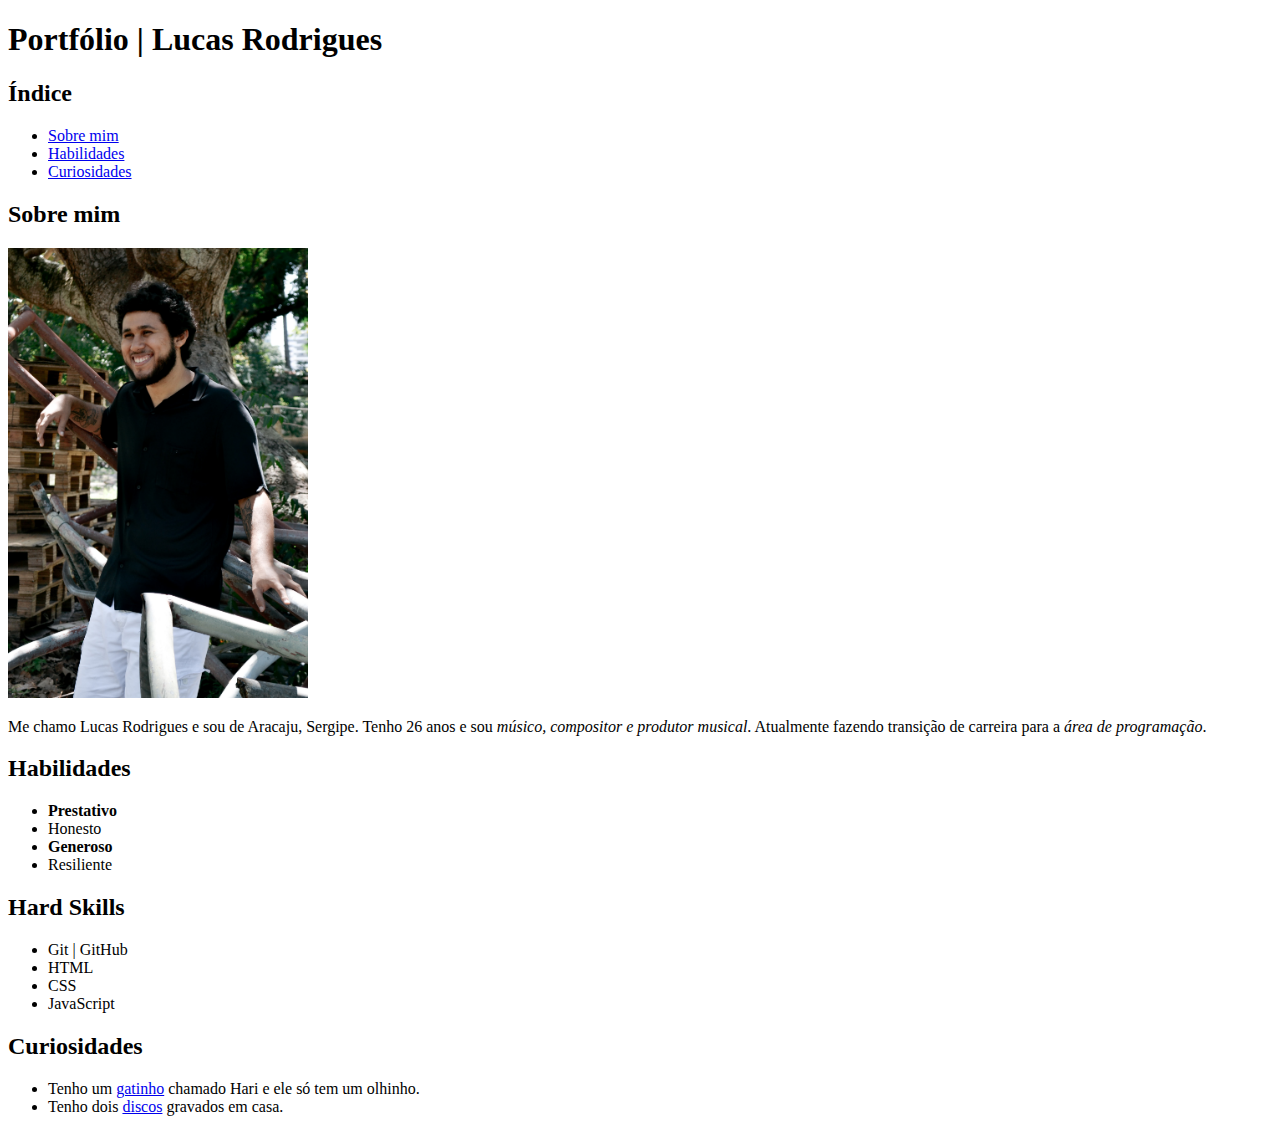
==== index.html @ eb020a02 "correções ortográficas" ====
<!DOCTYPE html>
<html lang="pt-br">
  <head>
    <meta charset="UTF-8">
    <title>Portfólio | Lucas Rodrigues</title>
  </head>
  <body>
    <h1>Portfólio | Lucas Rodrigues</h1>
    <h2>Índice</h2>
      <ul>
        <li><a href="#whoami">Sobre mim</a></li>
        <li><a href="#skills">Habilidades</a></li>
        <li><a href="#curiosities">Curiosidades</a></li>
      </ul>
    <h2 id="whoami">Sobre mim</h2>
    <img src="./images/lucas.jpg" alt="Foto de Lucas Rodrigues" width="300px">
    <p>Me chamo Lucas Rodrigues e sou de Aracaju, Sergipe. Tenho 26 anos e sou <em>músico, compositor e produtor musical</em>. Atualmente fazendo transição de carreira para a <em>área de programação</em>.</p>
    <h2 id="skills">Habilidades</h2>
      <ul>
        <li><strong>Prestativo</strong></li>
        <li>Honesto</li>
        <li><strong>Generoso</strong></li>
        <li>Resiliente</li>
      </ul>

    <h2 id="hardskills"> Hard Skills</h2>
      <ul>
        <li>Git | GitHub</li>
        <li>HTML</li>
        <li>CSS</li>
        <li>JavaScript</li>
       
      </ul>
    <h2 id="curiosities">Curiosidades</h2>
    <ul>
      <li>Tenho um <a href="/images/hari.png" target="_blank" > gatinho</a> chamado Hari e ele só tem um olhinho.</li>
      <li>Tenho dois <a href="https://open.spotify.com/artist/6US9TwhtKclm6A8sM6VLmm?si=sbQLL7MWQJmbOKKIGAKVHQ" target="_blank">discos</a> gravados em casa.</li>
    </ul>
    
  </body>
</html>
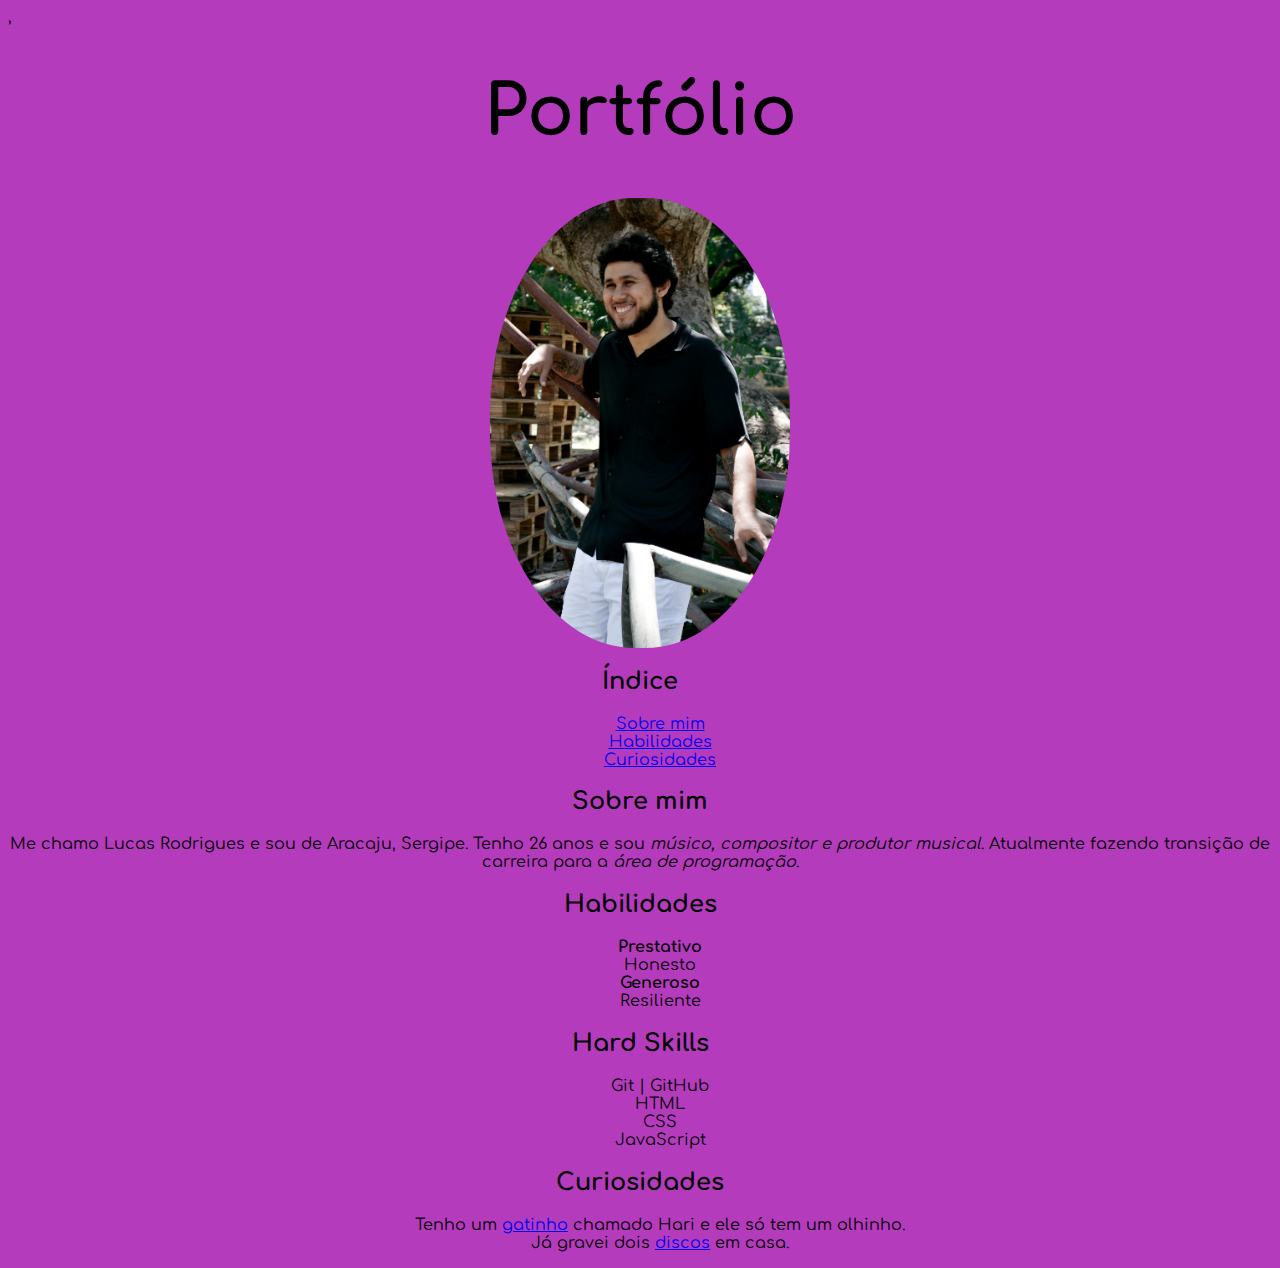
==== commit 4f6548c8: "adicionando CSS ao portfolio" ====
--- a/index.html
+++ b/index.html
@@ -3,9 +3,18 @@
   <head>
     <meta charset="UTF-8">
     <title>Portfólio | Lucas Rodrigues</title>
+    ,<link rel="stylesheet" href="./style.css" type="text/css">
+    <style>  
+    
+    </style>
+  <link rel="preconnect" href="https://fonts.googleapis.com">
+  <link rel="preconnect" href="https://fonts.gstatic.com" crossorigin>
+  <link href="https://fonts.googleapis.com/css2?family=Comfortaa:wght@600&display=swap" rel="stylesheet">
   </head>
+
   <body>
-    <h1>Portfólio | Lucas Rodrigues</h1>
+    <h1>Portfólio</h1>
+    <img id="lucas-pic" src="./images/lucas.jpg" alt="Foto de Lucas Rodrigues" width="300px">
     <h2>Índice</h2>
       <ul>
         <li><a href="#whoami">Sobre mim</a></li>
@@ -13,7 +22,6 @@
         <li><a href="#curiosities">Curiosidades</a></li>
       </ul>
     <h2 id="whoami">Sobre mim</h2>
-    <img src="./images/lucas.jpg" alt="Foto de Lucas Rodrigues" width="300px">
     <p>Me chamo Lucas Rodrigues e sou de Aracaju, Sergipe. Tenho 26 anos e sou <em>músico, compositor e produtor musical</em>. Atualmente fazendo transição de carreira para a <em>área de programação</em>.</p>
     <h2 id="skills">Habilidades</h2>
       <ul>
@@ -29,13 +37,13 @@
         <li>HTML</li>
         <li>CSS</li>
         <li>JavaScript</li>
-       
       </ul>
     <h2 id="curiosities">Curiosidades</h2>
     <ul>
       <li>Tenho um <a href="/images/hari.png" target="_blank" > gatinho</a> chamado Hari e ele só tem um olhinho.</li>
-      <li>Tenho dois <a href="https://open.spotify.com/artist/6US9TwhtKclm6A8sM6VLmm?si=sbQLL7MWQJmbOKKIGAKVHQ" target="_blank">discos</a> gravados em casa.</li>
+      <li>Já gravei dois <a href="https://open.spotify.com/artist/6US9TwhtKclm6A8sM6VLmm?si=sbQLL7MWQJmbOKKIGAKVHQ" target="_blank">discos</a> em casa.</li>
     </ul>
-    
+  </a>
+
   </body>
 </html>--- a/style.css
+++ b/style.css
@@ -0,0 +1,20 @@
+body {
+  background-color: #b53bbd;
+  font-family: 'Comfortaa', cursive;
+}
+h1 {
+  text-align: center;
+  font-size: 70px;
+}
+h2, p, ol, ul {
+  text-align: center;
+}
+li {
+  list-style-type: none;
+}
+#lucas-pic {
+  border-radius:48%;
+  display: block;
+  margin-left: auto;
+  margin-right:auto
+}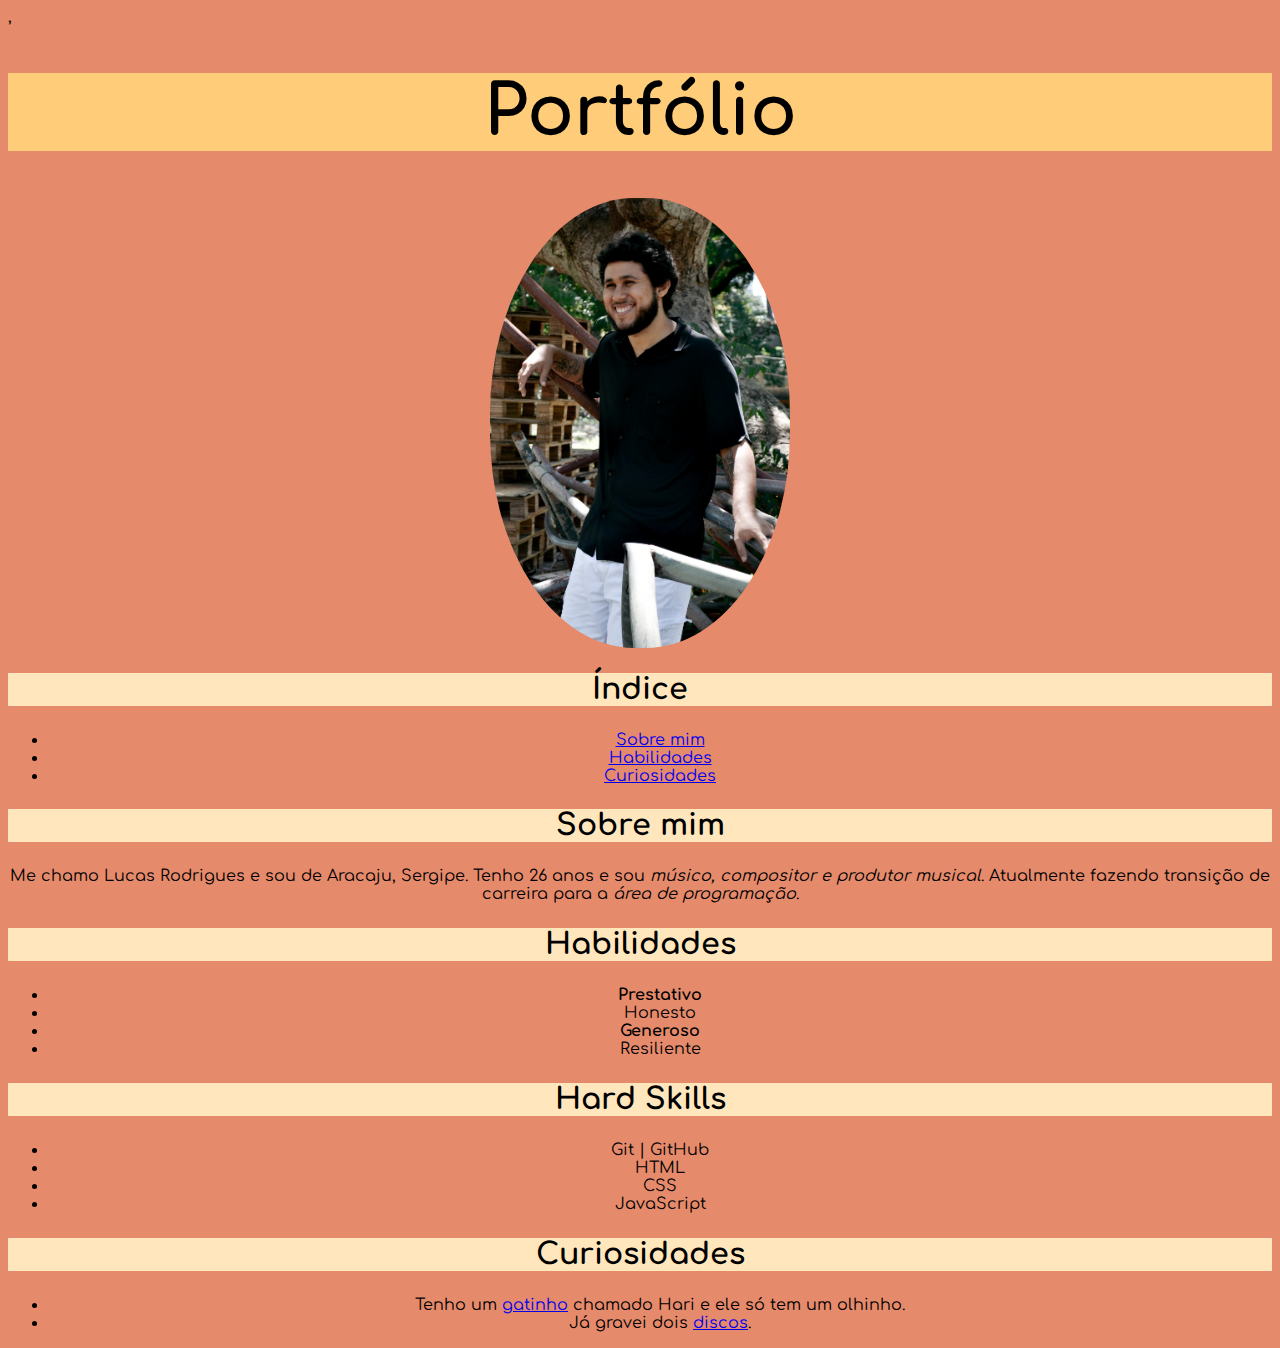
==== commit 6ff9e38a: "finalizando esitlo css" ====
--- a/index.html
+++ b/index.html
@@ -41,7 +41,7 @@
     <h2 id="curiosities">Curiosidades</h2>
     <ul>
       <li>Tenho um <a href="/images/hari.png" target="_blank" > gatinho</a> chamado Hari e ele só tem um olhinho.</li>
-      <li>Já gravei dois <a href="https://open.spotify.com/artist/6US9TwhtKclm6A8sM6VLmm?si=sbQLL7MWQJmbOKKIGAKVHQ" target="_blank">discos</a> em casa.</li>
+      <li>Já gravei dois <a href="https://open.spotify.com/artist/6US9TwhtKclm6A8sM6VLmm?si=sbQLL7MWQJmbOKKIGAKVHQ" target="_blank">discos</a>.</li>
     </ul>
   </a>
 
--- a/style.css
+++ b/style.css
@@ -1,16 +1,18 @@
 body {
-  background-color: #b53bbd;
+  background-color: #e68a6c;
   font-family: 'Comfortaa', cursive;
 }
 h1 {
+  background-color: #ffcc7a;
   text-align: center;
   font-size: 70px;
 }
+h2 {
+  background-color: #ffe6bd;
+  font-size: 30px;
+}
 h2, p, ol, ul {
-  text-align: center;
-}
-li {
-  list-style-type: none;
+    text-align: center;
 }
 #lucas-pic {
   border-radius:48%;
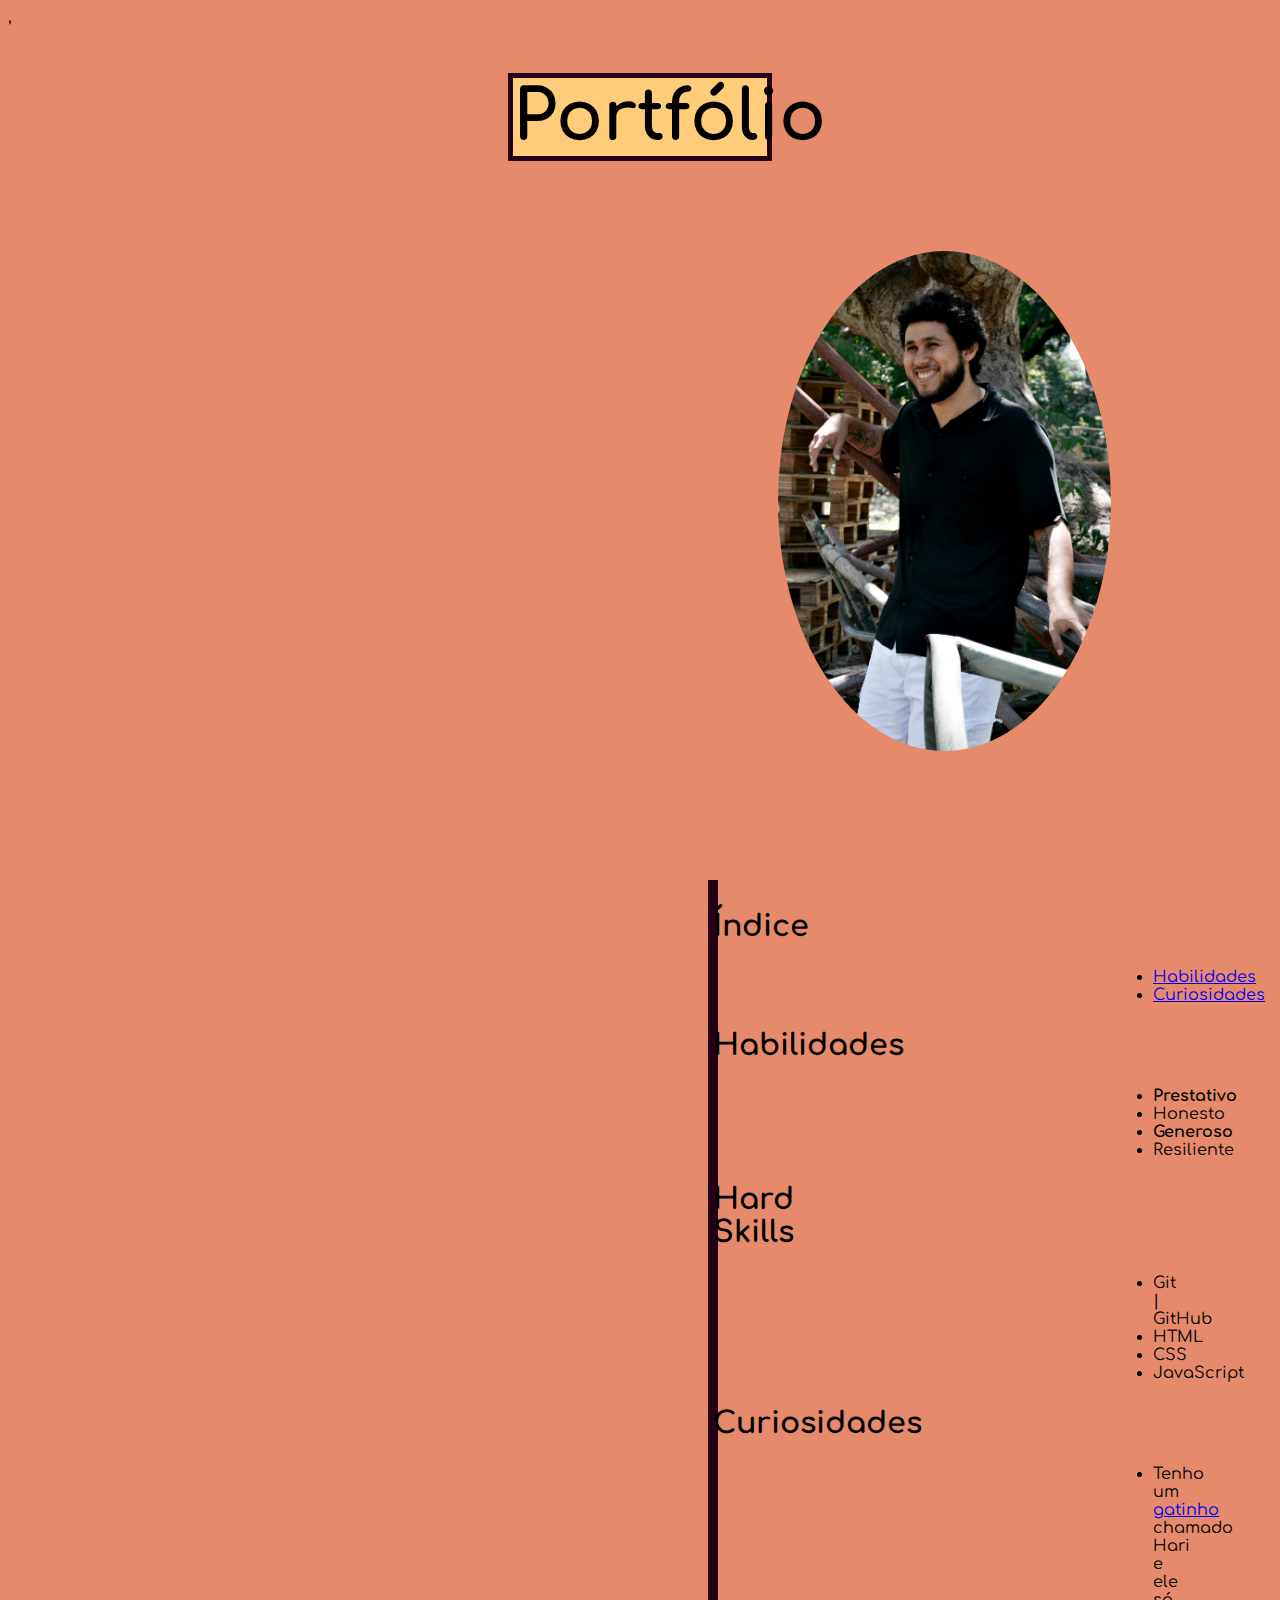
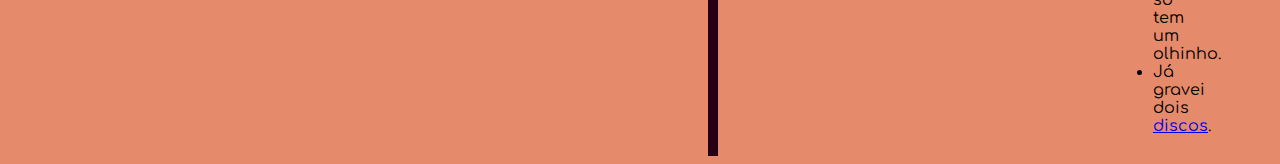
==== commit c97ad7bb: "atualizando portfolio" ====
--- a/index.html
+++ b/index.html
@@ -14,36 +14,43 @@
 
   <body>
     <h1>Portfólio</h1>
-    <img id="lucas-pic" src="./images/lucas.jpg" alt="Foto de Lucas Rodrigues" width="300px">
-    <h2>Índice</h2>
-      <ul>
-        <li><a href="#whoami">Sobre mim</a></li>
+    <div id="picDiv">
+      <img id="lucas-pic" src="./images/lucas.jpg" alt="Foto de Lucas Rodrigues">
+      <div class="aboutP">
+        <h2 id="whoami">Sobre mim</h2>
+        <p id="whoamiP">Me chamo Lucas Rodrigues e sou de Aracaju, Sergipe. Tenho 26 anos e sou <em>músico, compositor e produtor musical</em>. Atualmente fazendo transição de carreira para a <em>área de programação</em>.</p>
+      </div>
+    </div>
+    <div id="indexDiv">
+      <h2 id="index">Índice</h2>
+      <ul id="skills">
         <li><a href="#skills">Habilidades</a></li>
         <li><a href="#curiosities">Curiosidades</a></li>
       </ul>
-    <h2 id="whoami">Sobre mim</h2>
-    <p>Me chamo Lucas Rodrigues e sou de Aracaju, Sergipe. Tenho 26 anos e sou <em>músico, compositor e produtor musical</em>. Atualmente fazendo transição de carreira para a <em>área de programação</em>.</p>
-    <h2 id="skills">Habilidades</h2>
-      <ul>
+  
+    <h2>Habilidades</h2>
+      <ul id="skills2">
         <li><strong>Prestativo</strong></li>
         <li>Honesto</li>
         <li><strong>Generoso</strong></li>
         <li>Resiliente</li>
       </ul>
 
-    <h2 id="hardskills"> Hard Skills</h2>
-      <ul>
+    <h2> Hard Skills</h2>
+      <ul  id="hardskills"  >
         <li>Git | GitHub</li>
         <li>HTML</li>
         <li>CSS</li>
         <li>JavaScript</li>
       </ul>
-    <h2 id="curiosities">Curiosidades</h2>
-    <ul>
+    <h2>Curiosidades</h2>
+    <ul id="curiosities">
       <li>Tenho um <a href="/images/hari.png" target="_blank" > gatinho</a> chamado Hari e ele só tem um olhinho.</li>
       <li>Já gravei dois <a href="https://open.spotify.com/artist/6US9TwhtKclm6A8sM6VLmm?si=sbQLL7MWQJmbOKKIGAKVHQ" target="_blank">discos</a>.</li>
     </ul>
+  </div>
   </a>
+    
 
   </body>
 </html>--- a/style.css
+++ b/style.css
@@ -13,10 +13,81 @@
 }
 h2, p, ol, ul {
     text-align: center;
+    
+}
+#picDiv {
+  display: flex;
+  justify-content: space-around;
+  
+  margin-top: 70px;
+  margin-left: 500px;
+  margin-right: 500px;
+  padding: 20px;
 }
 #lucas-pic {
-  border-radius:48%;
-  display: block;
-  margin-left: auto;
-  margin-right:auto
-}+  border-radius:100%;
+  height: 500px;
+  width: 500px;
+  object-fit: cover;
+  margin-left: 250px;
+}
+
+.aboutP {
+  flex-direction: column;
+  font-size: 20px;
+  
+}
+#whoami {
+  font-weight: 900;
+  font-size: 35px;
+  margin-left: 250px;
+  
+}
+#whoamiP {
+  font-weight: 900;
+  font-size: 23px;
+  margin-left: 250px;
+  text-align: justify;
+}
+h1 {
+  position:relative;
+  margin-left: 500px;
+  margin-right: 500px;
+  border: 5px solid  #260016; 
+}
+#indexDiv {
+  position:relative;
+  margin-left: 700px;
+  margin-right: 700px;
+  border: 5px solid  #260016; 
+}
+#skills {
+  position:relative;
+  margin-left:400px;
+  margin-right:auto;
+  text-align: justify;
+  }
+#skills2 {
+  position:relative;
+  margin-left:400px;
+  margin-right:auto;
+  text-align: justify;
+}
+#hardskills {
+  position:relative;
+  margin-left:400px;
+  margin-right:auto;
+  text-align: justify;
+}
+#curiosities{
+  position:relative;
+  margin-left:400px;
+  margin-right:auto;
+  text-align: justify;
+}
+
+/* p {
+  position:relative;
+  margin-left: 500px;
+  margin-right: 500px;
+} */
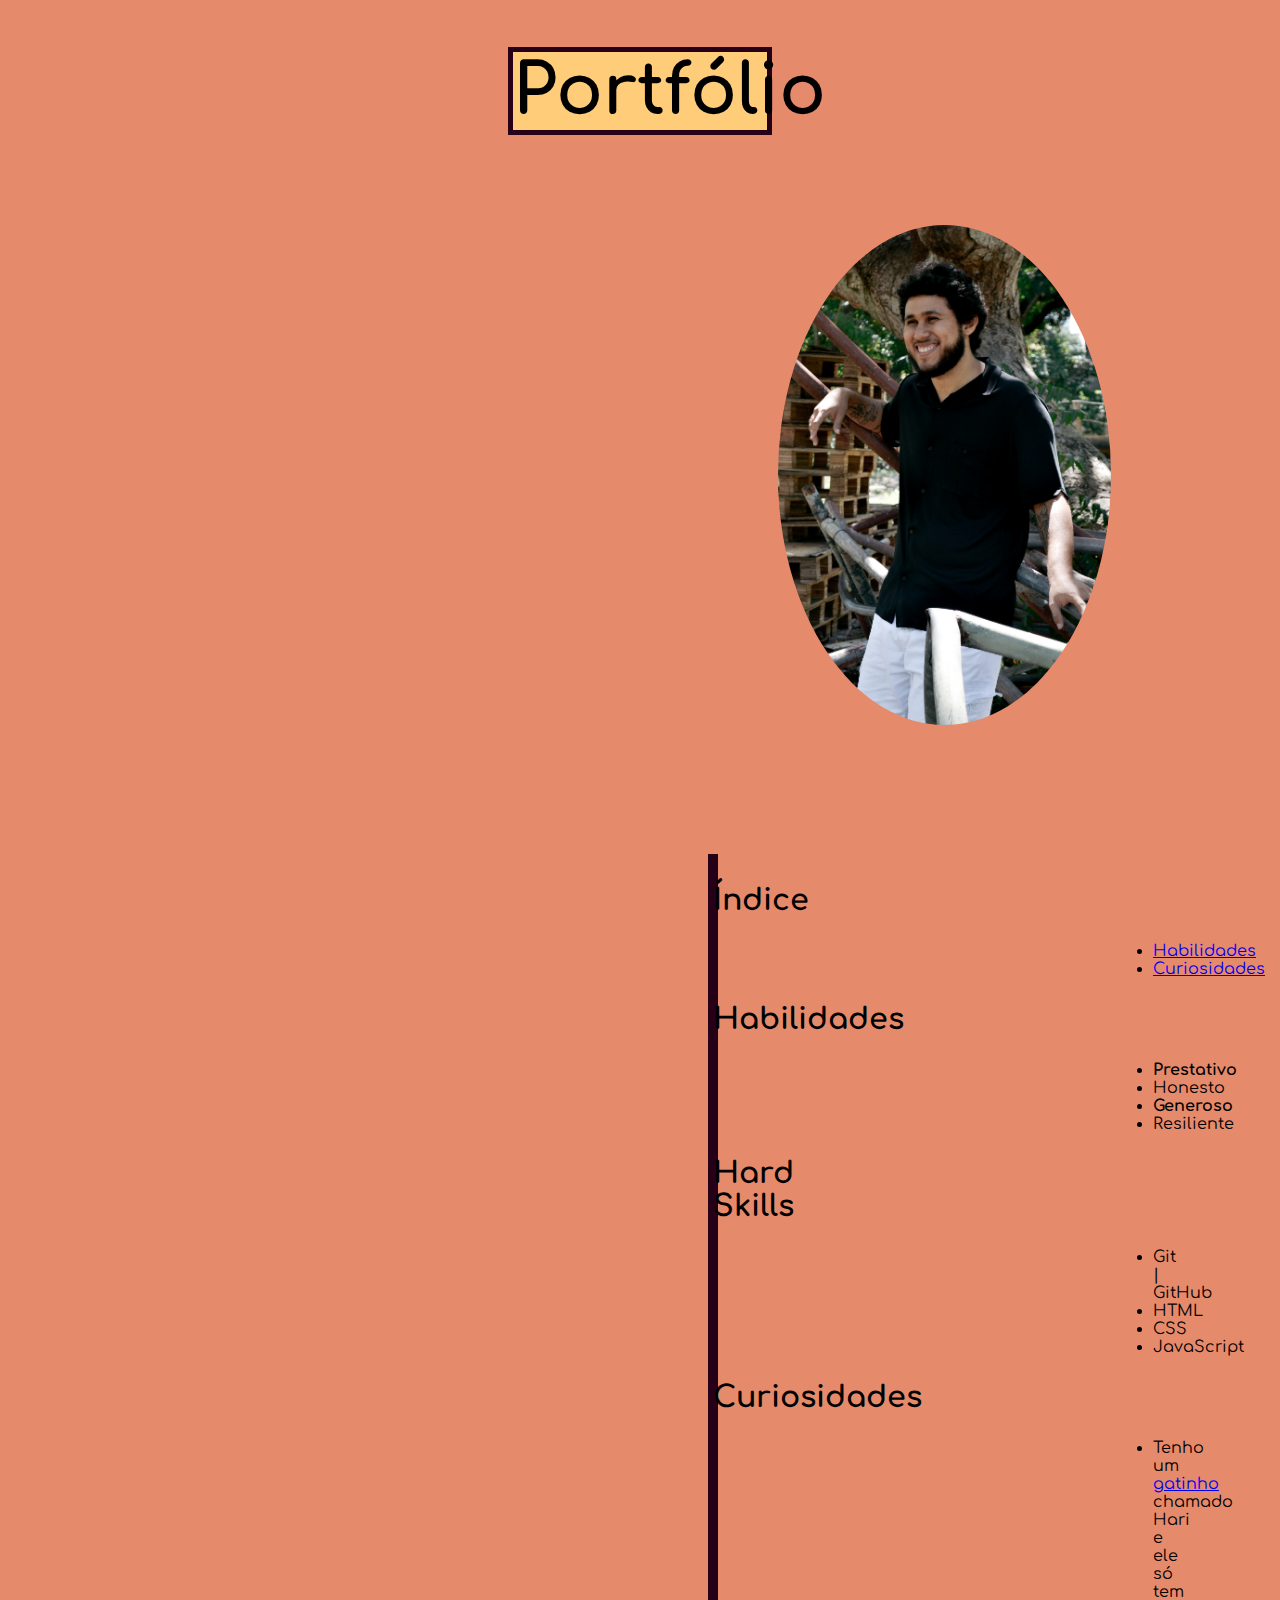
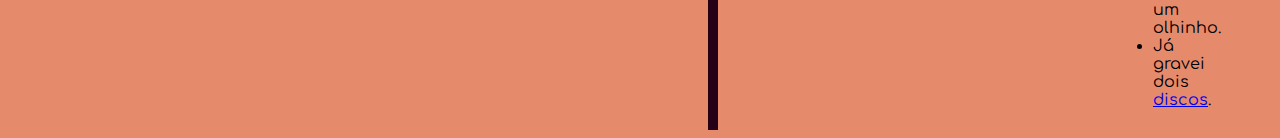
==== commit 58990842: "identação" ====
--- a/index.html
+++ b/index.html
@@ -1,56 +1,60 @@
 <!DOCTYPE html>
 <html lang="pt-br">
-  <head>
-    <meta charset="UTF-8">
-    <title>Portfólio | Lucas Rodrigues</title>
-    ,<link rel="stylesheet" href="./style.css" type="text/css">
-    <style>  
-    
-    </style>
+
+<head>
+  <meta charset="UTF-8">
+  <title>Portfólio | Lucas Rodrigues</title>
+  <link rel="stylesheet" href="./style.css" type="text/css">
+  <style>
+
+  </style>
   <link rel="preconnect" href="https://fonts.googleapis.com">
   <link rel="preconnect" href="https://fonts.gstatic.com" crossorigin>
   <link href="https://fonts.googleapis.com/css2?family=Comfortaa:wght@600&display=swap" rel="stylesheet">
-  </head>
+</head>
 
-  <body>
-    <h1>Portfólio</h1>
-    <div id="picDiv">
-      <img id="lucas-pic" src="./images/lucas.jpg" alt="Foto de Lucas Rodrigues">
-      <div class="aboutP">
-        <h2 id="whoami">Sobre mim</h2>
-        <p id="whoamiP">Me chamo Lucas Rodrigues e sou de Aracaju, Sergipe. Tenho 26 anos e sou <em>músico, compositor e produtor musical</em>. Atualmente fazendo transição de carreira para a <em>área de programação</em>.</p>
-      </div>
+<body>
+  <h1>Portfólio</h1>
+  <div id="picDiv">
+    <img id="lucas-pic" src="./images/lucas.jpg" alt="Foto de Lucas Rodrigues">
+    <div class="aboutP">
+      <h2 id="whoami">Sobre mim</h2>
+      <p id="whoamiP">Me chamo Lucas Rodrigues e sou de Aracaju, Sergipe. Tenho 26 anos e sou <em>músico, compositor e
+          produtor musical</em>. Atualmente fazendo transição de carreira para a <em>área de programação</em>.</p>
     </div>
-    <div id="indexDiv">
-      <h2 id="index">Índice</h2>
-      <ul id="skills">
-        <li><a href="#skills">Habilidades</a></li>
-        <li><a href="#curiosities">Curiosidades</a></li>
-      </ul>
-  
+  </div>
+  <div id="indexDiv">
+    <h2 id="index">Índice</h2>
+    <ul id="skills">
+      <li><a href="#skills">Habilidades</a></li>
+      <li><a href="#curiosities">Curiosidades</a></li>
+    </ul>
+
     <h2>Habilidades</h2>
-      <ul id="skills2">
-        <li><strong>Prestativo</strong></li>
-        <li>Honesto</li>
-        <li><strong>Generoso</strong></li>
-        <li>Resiliente</li>
-      </ul>
+    <ul id="skills2">
+      <li><strong>Prestativo</strong></li>
+      <li>Honesto</li>
+      <li><strong>Generoso</strong></li>
+      <li>Resiliente</li>
+    </ul>
 
     <h2> Hard Skills</h2>
-      <ul  id="hardskills"  >
-        <li>Git | GitHub</li>
-        <li>HTML</li>
-        <li>CSS</li>
-        <li>JavaScript</li>
-      </ul>
+    <ul id="hardskills">
+      <li>Git | GitHub</li>
+      <li>HTML</li>
+      <li>CSS</li>
+      <li>JavaScript</li>
+    </ul>
     <h2>Curiosidades</h2>
     <ul id="curiosities">
-      <li>Tenho um <a href="/images/hari.png" target="_blank" > gatinho</a> chamado Hari e ele só tem um olhinho.</li>
-      <li>Já gravei dois <a href="https://open.spotify.com/artist/6US9TwhtKclm6A8sM6VLmm?si=sbQLL7MWQJmbOKKIGAKVHQ" target="_blank">discos</a>.</li>
+      <li>Tenho um <a href="/images/hari.png" target="_blank"> gatinho</a> chamado Hari e ele só tem um olhinho.</li>
+      <li>Já gravei dois <a href="https://open.spotify.com/artist/6US9TwhtKclm6A8sM6VLmm?si=sbQLL7MWQJmbOKKIGAKVHQ"
+          target="_blank">discos</a>.</li>
     </ul>
   </div>
   </a>
-    
 
-  </body>
+
+</body>
+
 </html>--- a/style.css
+++ b/style.css
@@ -2,30 +2,38 @@
   background-color: #e68a6c;
   font-family: 'Comfortaa', cursive;
 }
+
 h1 {
   background-color: #ffcc7a;
   text-align: center;
   font-size: 70px;
 }
+
 h2 {
   background-color: #ffe6bd;
   font-size: 30px;
 }
-h2, p, ol, ul {
-    text-align: center;
-    
+
+h2,
+p,
+ol,
+ul {
+  text-align: center;
+
 }
+
 #picDiv {
   display: flex;
   justify-content: space-around;
-  
+
   margin-top: 70px;
   margin-left: 500px;
   margin-right: 500px;
   padding: 20px;
 }
+
 #lucas-pic {
-  border-radius:100%;
+  border-radius: 100%;
   height: 500px;
   width: 500px;
   object-fit: cover;
@@ -35,54 +43,62 @@
 .aboutP {
   flex-direction: column;
   font-size: 20px;
-  
+
 }
+
 #whoami {
   font-weight: 900;
   font-size: 35px;
   margin-left: 250px;
-  
+
 }
+
 #whoamiP {
   font-weight: 900;
   font-size: 23px;
   margin-left: 250px;
   text-align: justify;
 }
+
 h1 {
-  position:relative;
+  position: relative;
   margin-left: 500px;
   margin-right: 500px;
-  border: 5px solid  #260016; 
+  border: 5px solid #260016;
 }
+
 #indexDiv {
-  position:relative;
+  position: relative;
   margin-left: 700px;
   margin-right: 700px;
-  border: 5px solid  #260016; 
+  border: 5px solid #260016;
 }
+
 #skills {
-  position:relative;
-  margin-left:400px;
-  margin-right:auto;
-  text-align: justify;
-  }
-#skills2 {
-  position:relative;
-  margin-left:400px;
-  margin-right:auto;
+  position: relative;
+  margin-left: 400px;
+  margin-right: auto;
   text-align: justify;
 }
-#hardskills {
-  position:relative;
-  margin-left:400px;
-  margin-right:auto;
+
+#skills2 {
+  position: relative;
+  margin-left: 400px;
+  margin-right: auto;
   text-align: justify;
 }
-#curiosities{
-  position:relative;
-  margin-left:400px;
-  margin-right:auto;
+
+#hardskills {
+  position: relative;
+  margin-left: 400px;
+  margin-right: auto;
+  text-align: justify;
+}
+
+#curiosities {
+  position: relative;
+  margin-left: 400px;
+  margin-right: auto;
   text-align: justify;
 }
 
@@ -90,4 +106,4 @@
   position:relative;
   margin-left: 500px;
   margin-right: 500px;
-} */
+} */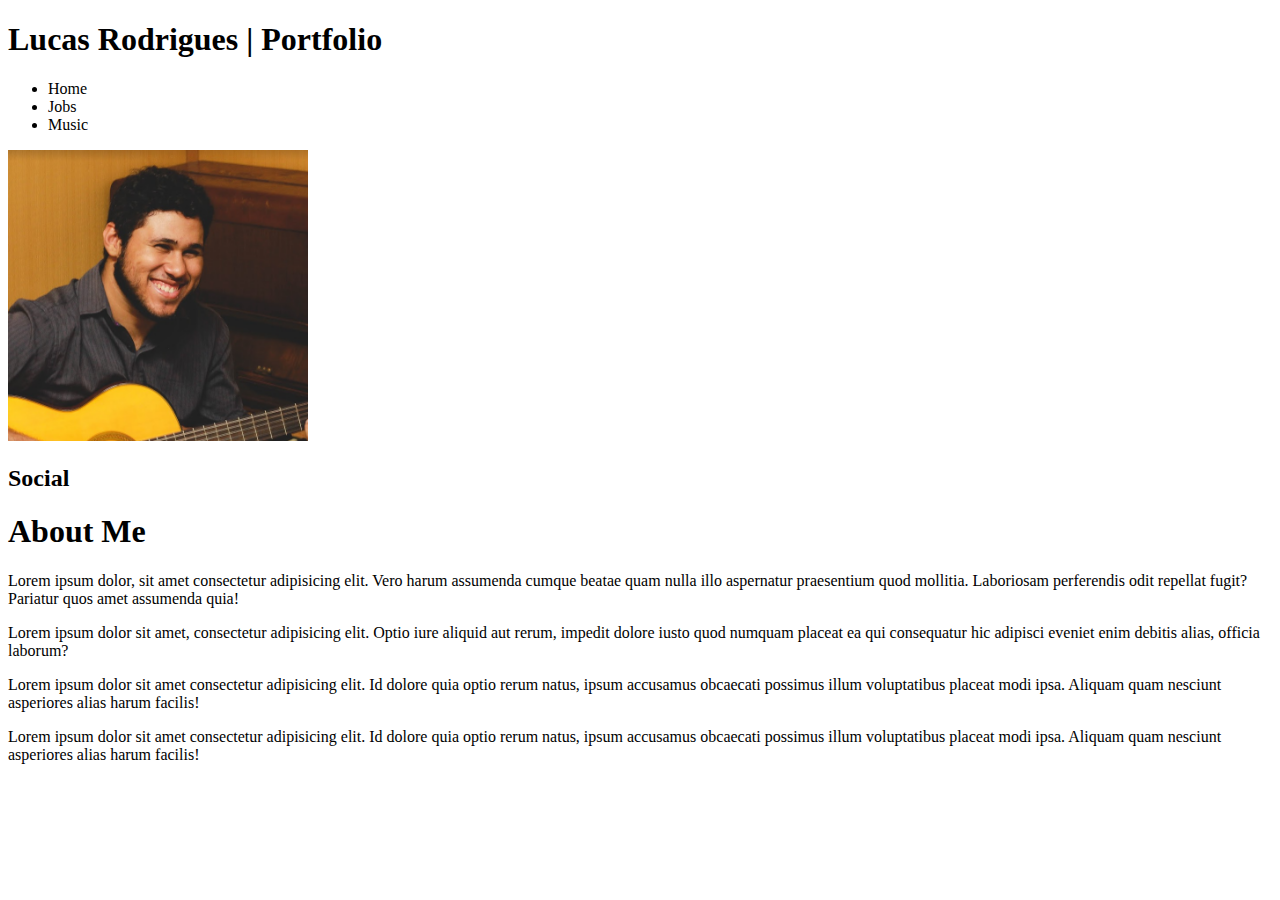
==== commit a2d4c005: "refazendo port" ====
--- a/index.html
+++ b/index.html
@@ -1,59 +1,49 @@
 <!DOCTYPE html>
-<html lang="pt-br">
+<html lang="pt-BR">
 
 <head>
   <meta charset="UTF-8">
-  <title>Portfólio | Lucas Rodrigues</title>
-  <link rel="stylesheet" href="./style.css" type="text/css">
-  <style>
-
-  </style>
-  <link rel="preconnect" href="https://fonts.googleapis.com">
-  <link rel="preconnect" href="https://fonts.gstatic.com" crossorigin>
-  <link href="https://fonts.googleapis.com/css2?family=Comfortaa:wght@600&display=swap" rel="stylesheet">
+  <meta http-equiv="X-UA-Compatible" content="IE=edge">
+  <meta name="viewport" content="width=device-width, initial-scale=1.0">
+  <title>Lucas Rodrigues | Portfolio</title>
+  <link rel="stylesheet" href="style.css">
 </head>
 
 <body>
-  <h1>Portfólio</h1>
-  <div id="picDiv">
-    <img id="lucas-pic" src="./images/lucas.jpg" alt="Foto de Lucas Rodrigues">
-    <div class="aboutP">
-      <h2 id="whoami">Sobre mim</h2>
-      <p id="whoamiP">Me chamo Lucas Rodrigues e sou de Aracaju, Sergipe. Tenho 26 anos e sou <em>músico, compositor e
-          produtor musical</em>. Atualmente fazendo transição de carreira para a <em>área de programação</em>.</p>
-    </div>
+  <header>
+    <h1>Lucas Rodrigues | Portfolio</h1>
+    <nav>
+      <ul>
+        <li>Home</li>
+        <li>Jobs</li>
+        <li>Music</li>
+      </ul>
+    </nav>
+  </header>
+  <div>
+    <aside>
+      <img src="./images/lucas-pic.png" alt="Lucas' Picture" width="300px">
+      <h2>Social</h2>
+    </aside>
+
+    <main>
+      <h1> About Me</h1>
+      <p>Lorem ipsum dolor, sit amet consectetur adipisicing elit. Vero harum assumenda cumque beatae quam nulla illo
+        aspernatur praesentium quod mollitia. Laboriosam perferendis odit repellat fugit? Pariatur quos amet assumenda
+        quia!
+      </p>
+      <p>Lorem ipsum dolor sit amet, consectetur adipisicing elit. Optio iure aliquid aut rerum, impedit dolore iusto
+        quod
+        numquam placeat ea qui consequatur hic adipisci eveniet enim debitis alias, officia laborum?</p>
+      <p>Lorem ipsum dolor sit amet consectetur adipisicing elit. Id dolore quia optio rerum natus, ipsum accusamus
+        obcaecati possimus illum voluptatibus placeat modi ipsa. Aliquam quam nesciunt asperiores alias harum facilis!
+      </p>
+      <p>Lorem ipsum dolor sit amet consectetur adipisicing elit. Id dolore quia optio rerum natus, ipsum accusamus
+        obcaecati possimus illum voluptatibus placeat modi ipsa. Aliquam quam nesciunt asperiores alias harum facilis!
+      </p>
+
+    </main>
   </div>
-  <div id="indexDiv">
-    <h2 id="index">Índice</h2>
-    <ul id="skills">
-      <li><a href="#skills">Habilidades</a></li>
-      <li><a href="#curiosities">Curiosidades</a></li>
-    </ul>
-
-    <h2>Habilidades</h2>
-    <ul id="skills2">
-      <li><strong>Prestativo</strong></li>
-      <li>Honesto</li>
-      <li><strong>Generoso</strong></li>
-      <li>Resiliente</li>
-    </ul>
-
-    <h2> Hard Skills</h2>
-    <ul id="hardskills">
-      <li>Git | GitHub</li>
-      <li>HTML</li>
-      <li>CSS</li>
-      <li>JavaScript</li>
-    </ul>
-    <h2>Curiosidades</h2>
-    <ul id="curiosities">
-      <li>Tenho um <a href="/images/hari.png" target="_blank"> gatinho</a> chamado Hari e ele só tem um olhinho.</li>
-      <li>Já gravei dois <a href="https://open.spotify.com/artist/6US9TwhtKclm6A8sM6VLmm?si=sbQLL7MWQJmbOKKIGAKVHQ"
-          target="_blank">discos</a>.</li>
-    </ul>
-  </div>
-  </a>
-
 
 </body>
 
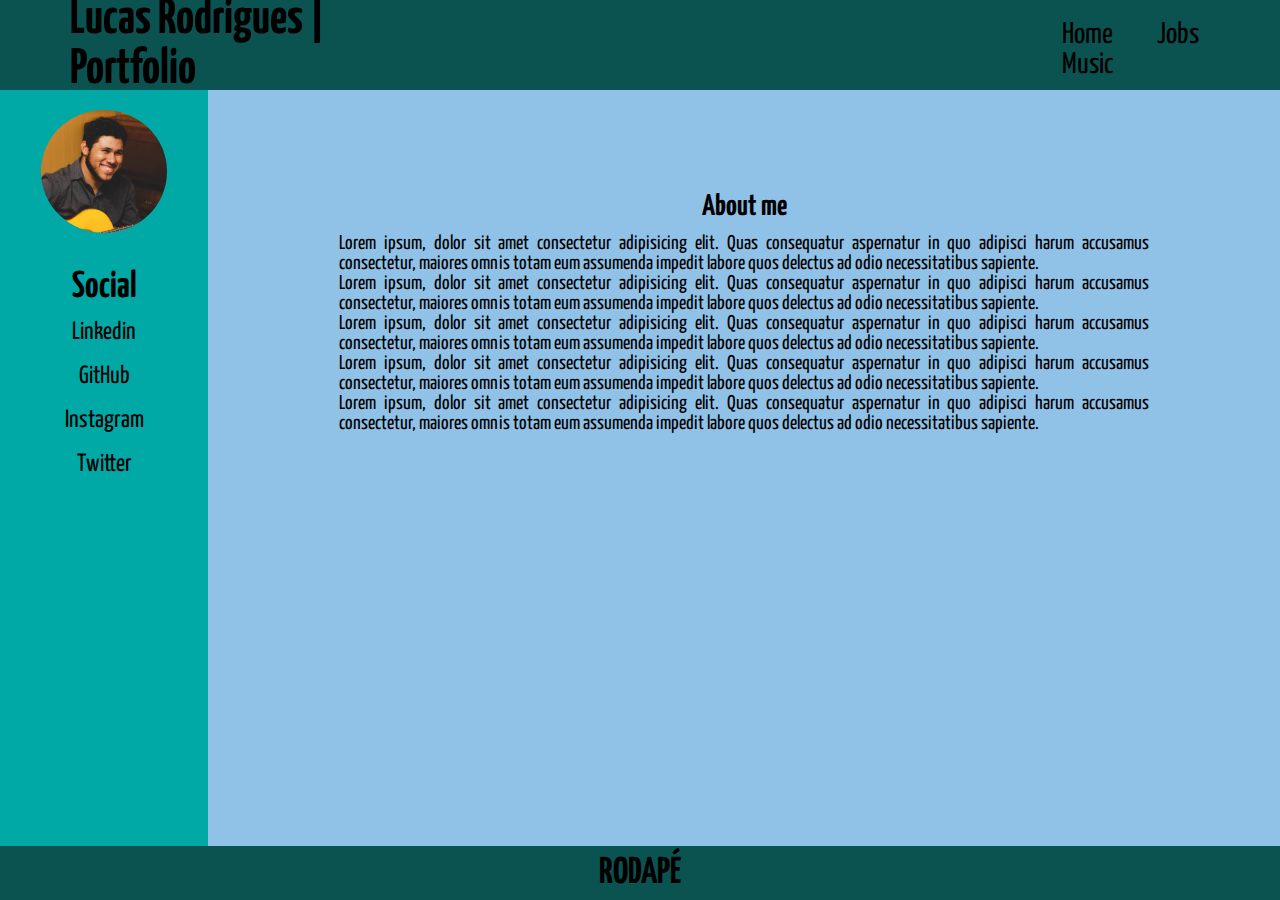
==== commit 21531675: "refazendo portfolio com display-flex" ====
--- a/index.html
+++ b/index.html
@@ -1,17 +1,23 @@
 <!DOCTYPE html>
-<html lang="pt-BR">
+<html lang="en">
 
 <head>
   <meta charset="UTF-8">
   <meta http-equiv="X-UA-Compatible" content="IE=edge">
   <meta name="viewport" content="width=device-width, initial-scale=1.0">
   <title>Lucas Rodrigues | Portfolio</title>
+  <link rel="stylesheet" href="style-flex.css">
+  <link rel="preconnect" href="https://fonts.googleapis.com">
+  <link rel="preconnect" href="https://fonts.gstatic.com" crossorigin>
+  <link href="https://fonts.googleapis.com/css2?family=Yanone+Kaffeesatz:wght@700&display=swap" rel="stylesheet">
   <link rel="stylesheet" href="style.css">
 </head>
 
 <body>
   <header>
-    <h1>Lucas Rodrigues | Portfolio</h1>
+    <div id="header-title">
+      <h1>Lucas Rodrigues | Portfolio</h1>
+    </div>
     <nav>
       <ul>
         <li>Home</li>
@@ -20,31 +26,39 @@
       </ul>
     </nav>
   </header>
-  <div>
+  <div class="container-main-aside">
     <aside>
-      <img src="./images/lucas-pic.png" alt="Lucas' Picture" width="300px">
+      <img id="lucas-pic" src="./images/lucas-pic.png">
       <h2>Social</h2>
+      <ul>
+        <li>Linkedin</li>
+        <li>GitHub</li>
+        <li>Instagram</li>
+        <li>Twitter</li>
+      </ul>
     </aside>
-
     <main>
-      <h1> About Me</h1>
-      <p>Lorem ipsum dolor, sit amet consectetur adipisicing elit. Vero harum assumenda cumque beatae quam nulla illo
-        aspernatur praesentium quod mollitia. Laboriosam perferendis odit repellat fugit? Pariatur quos amet assumenda
-        quia!
-      </p>
-      <p>Lorem ipsum dolor sit amet, consectetur adipisicing elit. Optio iure aliquid aut rerum, impedit dolore iusto
-        quod
-        numquam placeat ea qui consequatur hic adipisci eveniet enim debitis alias, officia laborum?</p>
-      <p>Lorem ipsum dolor sit amet consectetur adipisicing elit. Id dolore quia optio rerum natus, ipsum accusamus
-        obcaecati possimus illum voluptatibus placeat modi ipsa. Aliquam quam nesciunt asperiores alias harum facilis!
-      </p>
-      <p>Lorem ipsum dolor sit amet consectetur adipisicing elit. Id dolore quia optio rerum natus, ipsum accusamus
-        obcaecati possimus illum voluptatibus placeat modi ipsa. Aliquam quam nesciunt asperiores alias harum facilis!
-      </p>
-
+      <h2>About me</h2>
+      <p>Lorem ipsum, dolor sit amet consectetur adipisicing elit. Quas consequatur aspernatur in quo adipisci harum
+        accusamus consectetur, maiores omnis totam eum assumenda impedit labore quos delectus ad odio necessitatibus
+        sapiente.</p>
+      <p>Lorem ipsum, dolor sit amet consectetur adipisicing elit. Quas consequatur aspernatur in quo adipisci harum
+        accusamus consectetur, maiores omnis totam eum assumenda impedit labore quos delectus ad odio necessitatibus
+        sapiente.</p>
+      <p>Lorem ipsum, dolor sit amet consectetur adipisicing elit. Quas consequatur aspernatur in quo adipisci harum
+        accusamus consectetur, maiores omnis totam eum assumenda impedit labore quos delectus ad odio necessitatibus
+        sapiente.</p>
+      <p>Lorem ipsum, dolor sit amet consectetur adipisicing elit. Quas consequatur aspernatur in quo adipisci harum
+        accusamus consectetur, maiores omnis totam eum assumenda impedit labore quos delectus ad odio necessitatibus
+        sapiente.</p>
+      <p>Lorem ipsum, dolor sit amet consectetur adipisicing elit. Quas consequatur aspernatur in quo adipisci harum
+        accusamus consectetur, maiores omnis totam eum assumenda impedit labore quos delectus ad odio necessitatibus
+        sapiente.</p>
     </main>
   </div>
-
+  <footer>
+    <h2>RODAPÉ</h1>
+  </footer>
 </body>
 
 </html>--- a/style.css
+++ b/style.css
@@ -0,0 +1,102 @@
+* {
+  margin: 0;
+  padding: 0;
+  box-sizing: border-box;
+}
+
+body {
+  background-color: red;
+  font-family: 'Yanone Kaffeesatz', sans-serif;
+  font-size: 25px;
+  height: auto;
+
+}
+
+header {
+  background-color: #0B5351;
+  display: flex;
+  justify-content: space-between;
+  align-items: center;
+  padding: 20px;
+  height: 10vh;
+}
+
+header h1 {
+  margin-left: 50px;
+
+}
+
+nav {
+  padding: auto;
+  margin: auto;
+  margin-left: 50%;
+}
+
+nav ul li {
+  display: inline-block;
+  margin-left: 40px;
+  font-size: 30px;
+
+}
+
+.container-main-aside {
+  display: flex;
+  justify-content: center;
+}
+main {
+  background-color: #90C2E7;
+  padding: 90px 16px;
+  flex: 5;
+}
+
+main h2 {
+  font-size: 30px;
+  margin: 12px auto;
+  width: fit-content;
+}
+
+p {
+  width: 90vh;
+  text-align: justify;
+
+}
+
+main p {
+  margin: auto;
+  font-size: 20px;
+}
+
+aside {
+  background-color: #00A9A5;
+  flex: 1;
+  display: flex;
+  flex-direction: column;
+  align-items: center;
+  gap: 15px;
+  height: 84vh;
+}
+
+aside ul {
+  display: flex;
+  flex-direction: column;
+  gap: 20px;
+  align-items: center;
+  list-style: none;
+}
+
+#lucas-pic {
+  width: 80%;
+  border-radius: 50%;
+  padding: 20px;
+}
+
+footer {
+  display: flex;
+  justify-content: space-around;
+  align-items: center;
+  height: 6vh;
+  background-color: #0B5351;
+}
+footer h2 {
+  
+}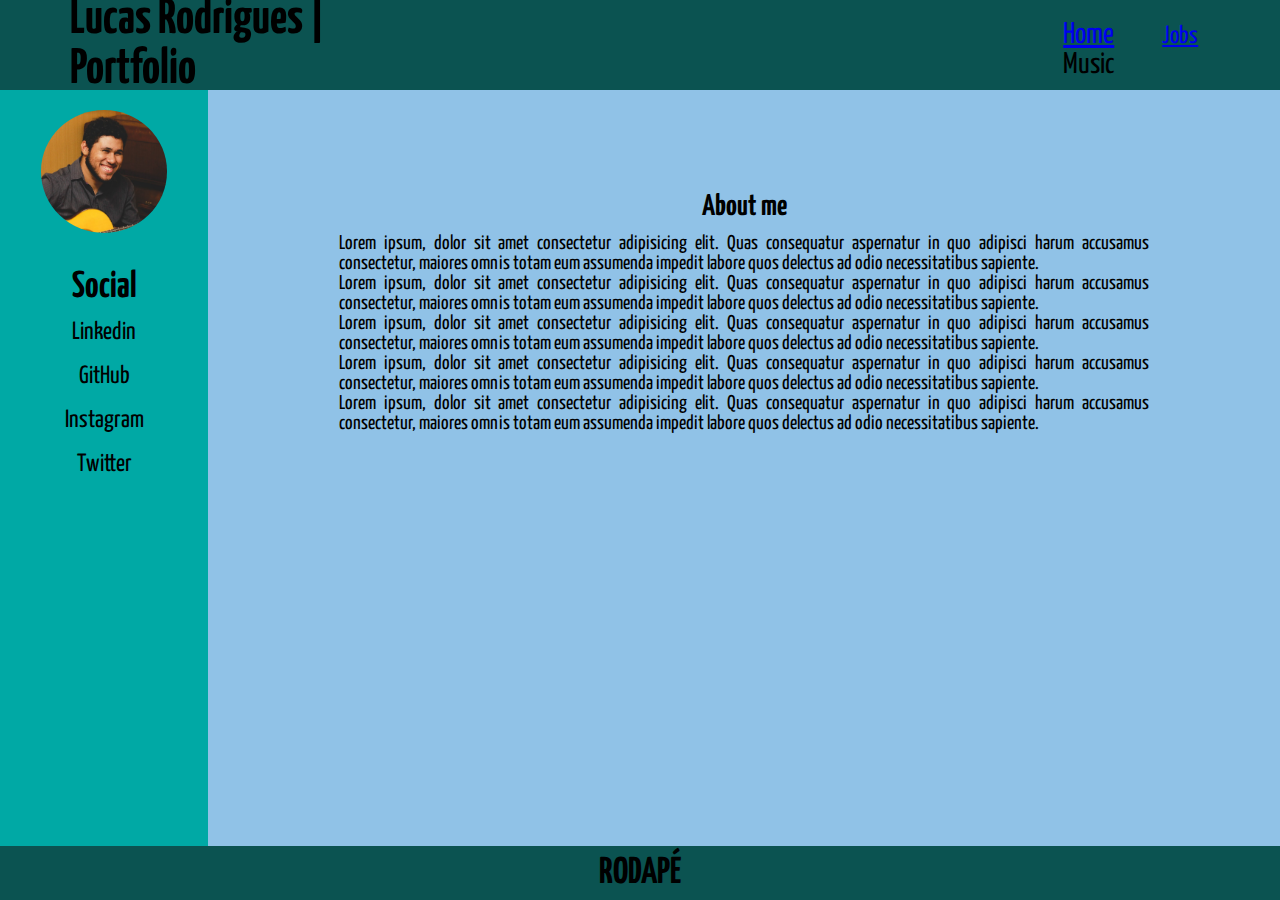
==== commit d11b9741: "colocando links" ====
--- a/index.html
+++ b/index.html
@@ -20,8 +20,8 @@
     </div>
     <nav>
       <ul>
-        <li>Home</li>
-        <li>Jobs</li>
+        <li><a href="https://lucasrodrigges.github.io">Home</a></li>
+        <li></li> <a href="./index-2.html">Jobs</a></li>
         <li>Music</li>
       </ul>
     </nav>
